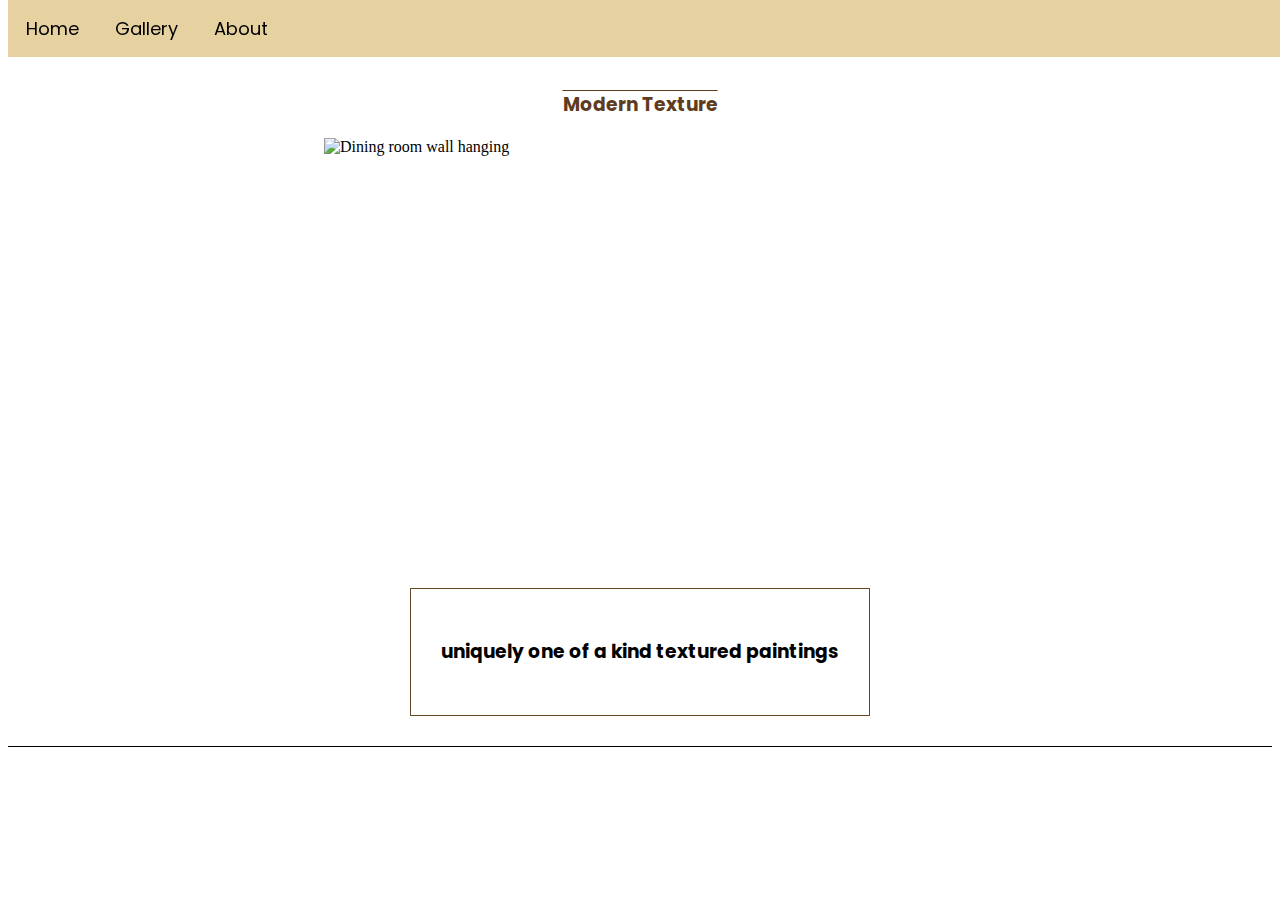
==== index.html @ 3a9357ce "Starter code" ====
<!DOCTYPE html>
<html lang="en">
<head>
    <meta charset="UTF-8">
    <meta http-equiv="X-UA-Compatible" content="IE=edge">
    <meta name="viewport" content="width=device-width, initial-scale=1.0">
    <title>Blog Site</title>
    <link rel="stylesheet" href="style.css">

<!--POPPINS FONT------------------------------->
<link rel="preconnect" href="https://fonts.googleapis.com">
<link rel="preconnect" href="https://fonts.gstatic.com" crossorigin>
<link href="https://fonts.googleapis.com/css2?family=Poppins:wght@100&display=swap" rel="stylesheet">
</head>

<body>

    <!--NAV BAR----------------------->
    <div class="navbar">
    <a href="#home">Home</a>
    <a href="#gallery">Gallery</a>
    <a href="#about">About</a>
    </div>

      <!--heading------------->
      <div class="heading">
        <h3>Modern Texture</h3>
    </div>

    <div id="header-image-menu">
        <img src="images/diningPic.JPG" width="800" height="420" alt="Dining room wall hanging" class=" center">

    <section id="box1">
  
    <!--blog container----------->
    <div class="blog-container">


    <div class="box2">


        <div class="boxtext">
            <span><h3> uniquely one of a kind textured paintings<h3></span>
    
        </div>
    </div>


</section>

            
</div>

</body>
</html>
---- style.css ----
.navbar{
    overflow: hidden;
    background-color: #d1a84f88;
    position: fixed;
    top: 0;
    width: 100%;
}

.navbar a {
    float: left;
    display: block;
    color: #000000;
    text-align: center;
    padding: 15px 18px;
    text-decoration: none;
    font-size: 18px;
    font-family: 'Poppins', sans-serif;
}

  .navbar a:hover {
    color: #e9dcdc;
  }
  
  .heading {
    padding-top: 5%;
   text-decoration: overline;
   color: #5e3c1d;
  }
  .center {
    display: block;
    margin-left: auto;
    margin-right: auto;
    width: 50%;
  }
  
  .container {
    padding: 18px;
    margin-top: 35px;
    height: 2000px;
  }

  h1,h3{
    text-align: center;
    font-family:'Poppins', sans-serif;
  }
  
  span{ 
    text-align: center;
    font-family:'Poppins', sans-serif;
  }
  #box1{
    display: flex;
    justify-content: center;
    align-items: center;
    flex-direction: column;
    padding:10px;
    border-bottom: 1px solid; (0,0,0,0.05) 
  }

  
  .box2{
    width: auto;
    border:1px solid hsl(32, 46%, 27%);
    margin: 20px;
  }


  .boxtext{
    padding: 30px;
    display: flex;
    flex-direction: column;
  }

  .blog-text span{
    color:#5e3c1d
  }
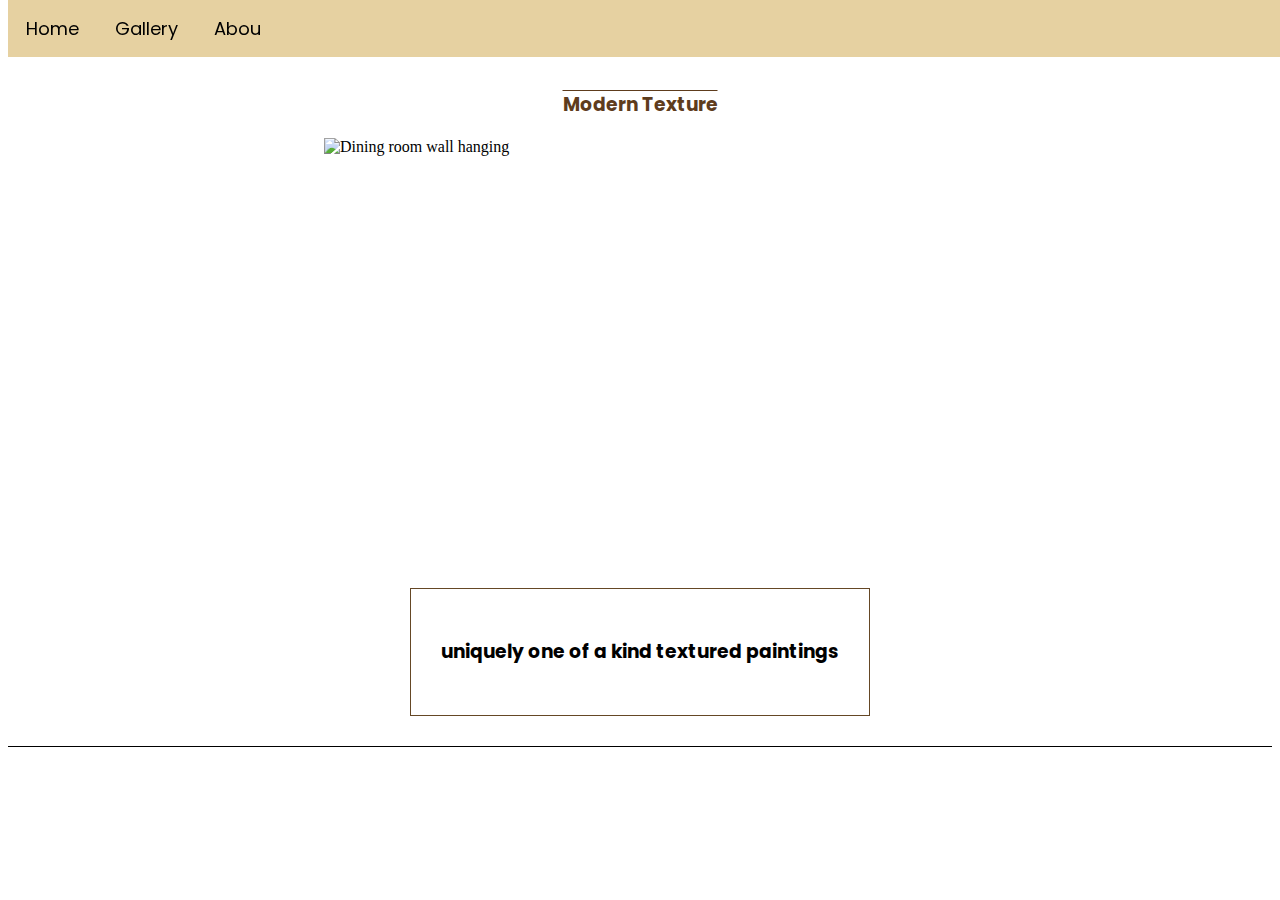
==== commit 704c7999: "changed about" ====
--- a/index.html
+++ b/index.html
@@ -1,5 +1,6 @@
 <!DOCTYPE html>
 <html lang="en">
+
 <head>
     <meta charset="UTF-8">
     <meta http-equiv="X-UA-Compatible" content="IE=edge">
@@ -7,49 +8,52 @@
     <title>Blog Site</title>
     <link rel="stylesheet" href="style.css">
 
-<!--POPPINS FONT------------------------------->
-<link rel="preconnect" href="https://fonts.googleapis.com">
-<link rel="preconnect" href="https://fonts.gstatic.com" crossorigin>
-<link href="https://fonts.googleapis.com/css2?family=Poppins:wght@100&display=swap" rel="stylesheet">
+    <!--POPPINS FONT------------------------------->
+    <link rel="preconnect" href="https://fonts.googleapis.com">
+    <link rel="preconnect" href="https://fonts.gstatic.com" crossorigin>
+    <link href="https://fonts.googleapis.com/css2?family=Poppins:wght@100&display=swap" rel="stylesheet">
 </head>
 
 <body>
 
     <!--NAV BAR----------------------->
     <div class="navbar">
-    <a href="#home">Home</a>
-    <a href="#gallery">Gallery</a>
-    <a href="#about">About</a>
+        <a href="#home">Home</a>
+        <a href="#gallery">Gallery</a>
+        <a href="#about">Abou</a>
     </div>
 
-      <!--heading------------->
-      <div class="heading">
+    <!--heading------------->
+    <div class="heading">
         <h3>Modern Texture</h3>
     </div>
 
     <div id="header-image-menu">
         <img src="images/diningPic.JPG" width="800" height="420" alt="Dining room wall hanging" class=" center">
 
-    <section id="box1">
-  
-    <!--blog container----------->
-    <div class="blog-container">
+        <section id="box1">
+
+            <!--blog container----------->
+            <div class="blog-container">
 
 
-    <div class="box2">
+                <div class="box2">
 
 
-        <div class="boxtext">
-            <span><h3> uniquely one of a kind textured paintings<h3></span>
-    
-        </div>
+                    <div class="boxtext">
+                        <span>
+                            <h3> uniquely one of a kind textured paintings<h3>
+                        </span>
+
+                    </div>
+                </div>
+
+
+        </section>
+
+
     </div>
 
+</body>
 
-</section>
-
-            
-</div>
-
-</body>
 </html>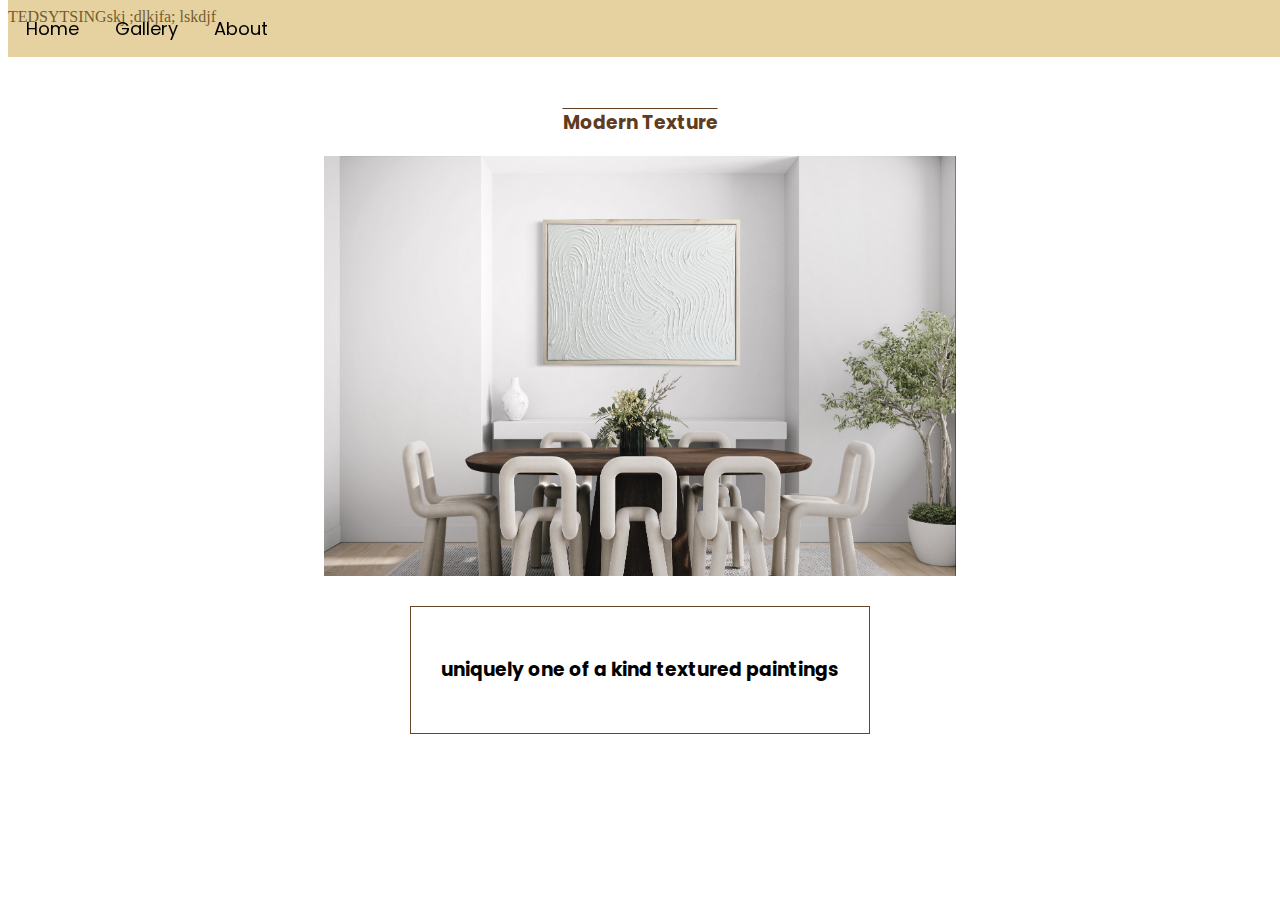
==== commit 5b409115: "Dining image added" ====
--- a/index.html
+++ b/index.html
@@ -20,8 +20,12 @@
     <div class="navbar">
         <a href="#home">Home</a>
         <a href="#gallery">Gallery</a>
-        <a href="#about">Abou</a>
+        <a href="#about">About</a>
     </div>
+
+
+
+    TEDSYTSINGskj ;dlkjfa; lskdjf
 
     <!--heading------------->
     <div class="heading">
--- a/style.css
+++ b/style.css
@@ -54,7 +54,7 @@
     align-items: center;
     flex-direction: column;
     padding:10px;
-    border-bottom: 1px solid; (0,0,0,0.05) 
+    border-bottom: 1px solid (0,0,0,0.05);
   }
 
   
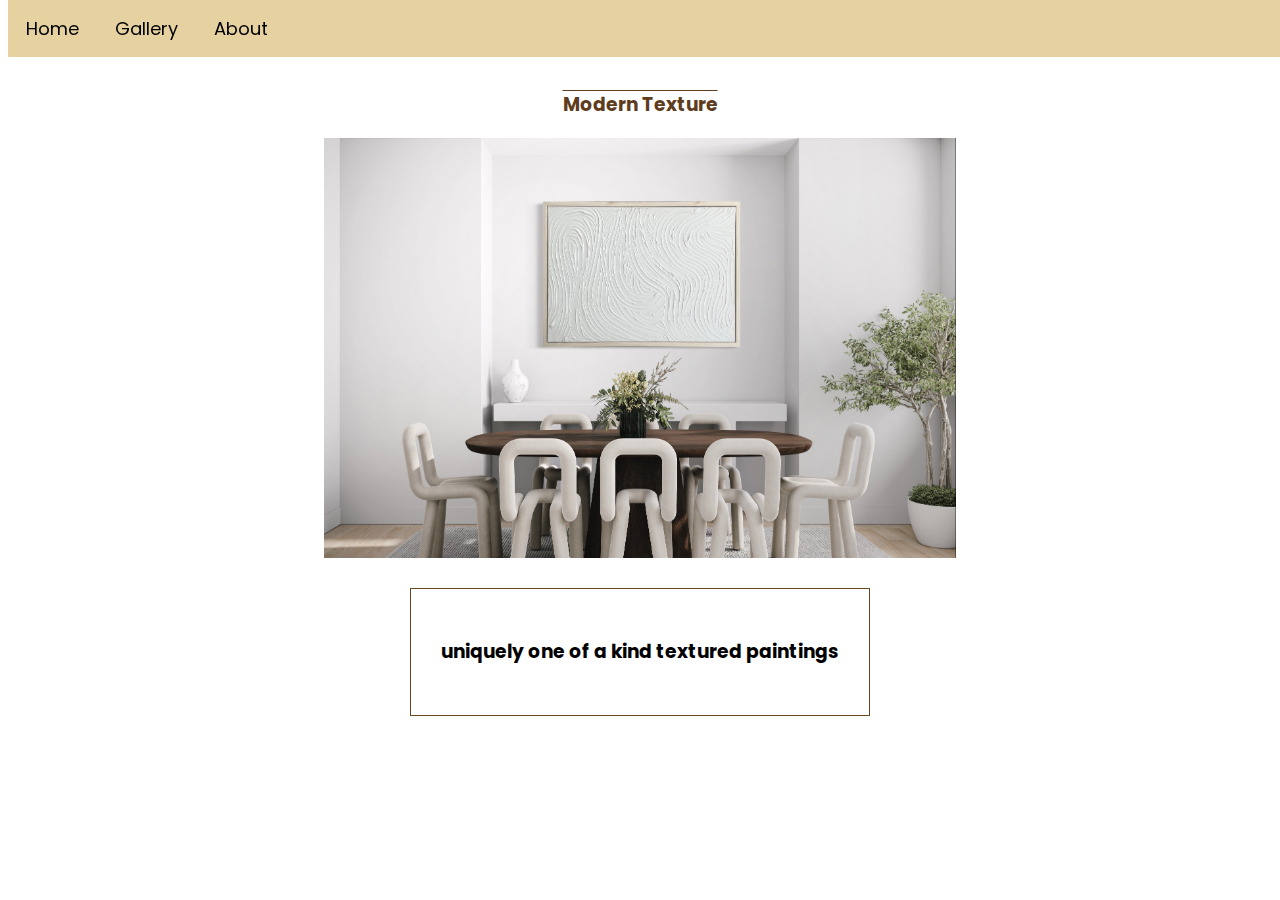
==== commit eccaca12: "Merge branch 'main' of https://github.com/cfoight/TechMoms" ====
--- a/index.html
+++ b/index.html
@@ -1,5 +1,6 @@
 <!DOCTYPE html>
 <html lang="en">
+
 
 <head>
     <meta charset="UTF-8">
@@ -8,56 +9,49 @@
     <title>Blog Site</title>
     <link rel="stylesheet" href="style.css">
 
-    <!--POPPINS FONT------------------------------->
-    <link rel="preconnect" href="https://fonts.googleapis.com">
-    <link rel="preconnect" href="https://fonts.gstatic.com" crossorigin>
-    <link href="https://fonts.googleapis.com/css2?family=Poppins:wght@100&display=swap" rel="stylesheet">
+<!--POPPINS FONT------------------------------->
+<link rel="preconnect" href="https://fonts.googleapis.com">
+<link rel="preconnect" href="https://fonts.gstatic.com" crossorigin>
+<link href="https://fonts.googleapis.com/css2?family=Poppins:wght@100&display=swap" rel="stylesheet">
 </head>
 
 <body>
 
     <!--NAV BAR----------------------->
     <div class="navbar">
-        <a href="#home">Home</a>
-        <a href="#gallery">Gallery</a>
-        <a href="#about">About</a>
+    <a href="#home">Home</a>
+    <a href="#gallery">Gallery</a>
+    <a href="#about">About</a>
     </div>
 
-
-
-    TEDSYTSINGskj ;dlkjfa; lskdjf
-
-    <!--heading------------->
-    <div class="heading">
+      <!--heading------------->
+      <div class="heading">
         <h3>Modern Texture</h3>
     </div>
 
     <div id="header-image-menu">
         <img src="images/diningPic.JPG" width="800" height="420" alt="Dining room wall hanging" class=" center">
 
-        <section id="box1">
-
-            <!--blog container----------->
-            <div class="blog-container">
+    <section id="box1">
+  
+    <!--blog container----------->
+    <div class="blog-container">
 
 
-                <div class="box2">
+    <div class="box2">
 
 
-                    <div class="boxtext">
-                        <span>
-                            <h3> uniquely one of a kind textured paintings<h3>
-                        </span>
-
-                    </div>
-                </div>
+        <div class="boxtext">
+            <span><h3> uniquely one of a kind textured paintings<h3></span>
+    
+        </div>
+    </div>
 
 
-        </section>
+</section>
 
-
-    </div>
+            
+</div>
 
 </body>
-
 </html>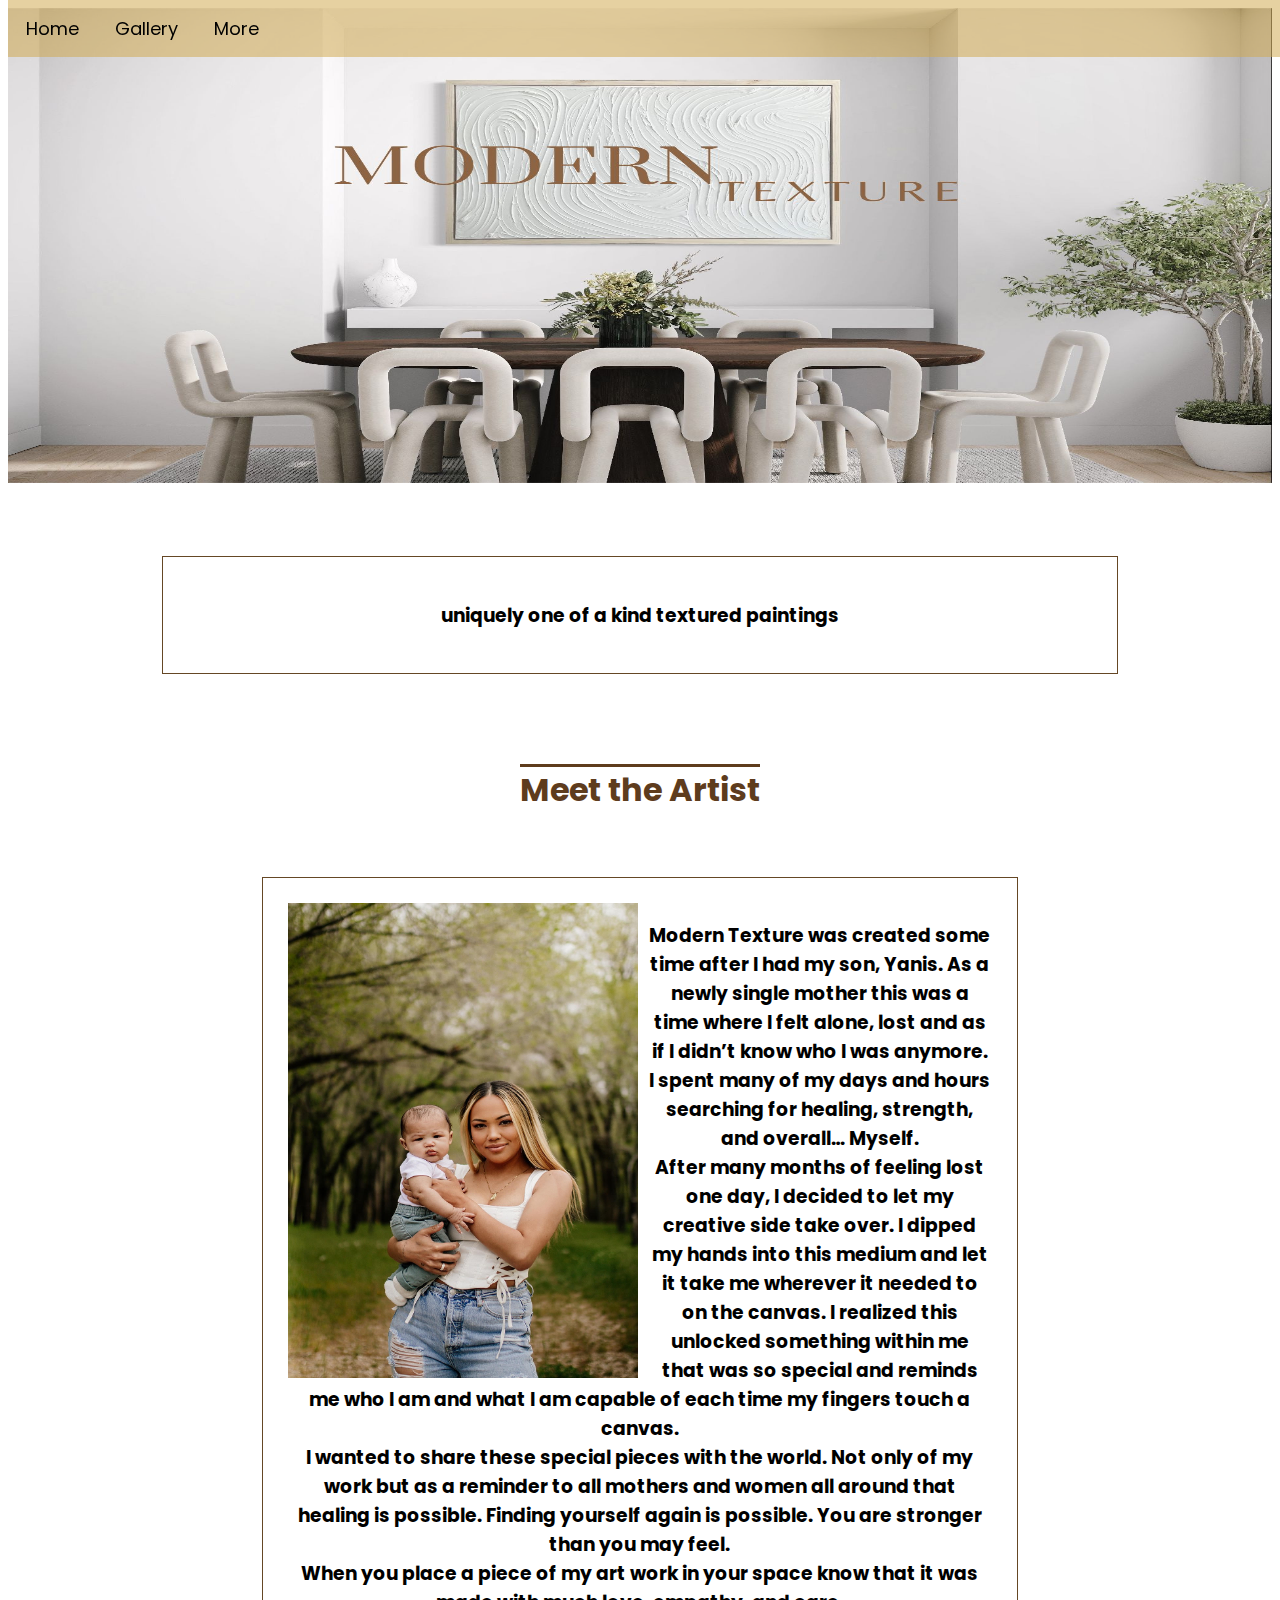
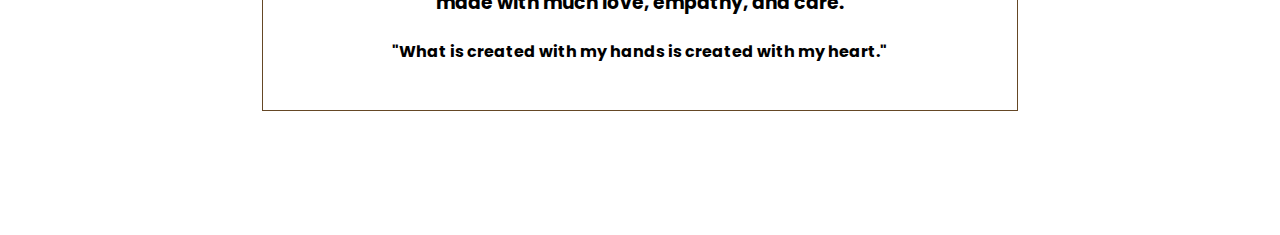
==== commit 2d711303: "Float commit" ====
--- a/index.html
+++ b/index.html
@@ -6,46 +6,55 @@
     <meta charset="UTF-8">
     <meta http-equiv="X-UA-Compatible" content="IE=edge">
     <meta name="viewport" content="width=device-width, initial-scale=1.0">
-    <title>Blog Site</title>
+    <title>Modern Texture</title>
     <link rel="stylesheet" href="style.css">
 
-<!--POPPINS FONT------------------------------->
 <link rel="preconnect" href="https://fonts.googleapis.com">
 <link rel="preconnect" href="https://fonts.gstatic.com" crossorigin>
 <link href="https://fonts.googleapis.com/css2?family=Poppins:wght@100&display=swap" rel="stylesheet">
 </head>
 
 <body>
-
-    <!--NAV BAR----------------------->
     <div class="navbar">
-    <a href="#home">Home</a>
-    <a href="#gallery">Gallery</a>
-    <a href="#about">About</a>
-    </div>
-
-      <!--heading------------->
-      <div class="heading">
-        <h3>Modern Texture</h3>
+    <a href="index.html">Home</a>
+    <a href="gallery.html">Gallery</a>
+    <a href="about.html">More</a>
     </div>
 
     <div id="header-image-menu">
-        <img src="images/diningPic.JPG" width="800" height="420" alt="Dining room wall hanging" class=" center">
+        <img src="dapperdining.jpg"alt="Dining room wall hanging" style="width:100%;" class=" center">
 
-    <section id="box1">
+<section id="box1">
+
+    <div class="blog-container">
+      <div class="box2">
+        <div class="boxtext">
+            <span><h3> uniquely one of a kind textured paintings<h3></span>
+        </div>
+    </div>
+    
+    <div class="heading">
+        <h1>Meet the Artist</h1>
+    </div>
   
-    <!--blog container----------->
     <div class="blog-container">
+        <div class="box2">
+          <div class="boxtext">
+            <div id="artist">
+                <img src="images/yaymama.jpg" alt="yaemom" width="400" height="580"> 
 
 
-    <div class="box2">
+        <div class="text">
+               <h3>Modern Texture was created some time after I had my son, Yanis. As a newly single mother this was a time where I felt alone, lost and as if I didn’t know who I was anymore. I spent many of my days and hours searching for healing, strength, and overall… Myself.
+                <br>
+                After many months of feeling lost one day, I decided to let my creative side take over. I dipped my hands into this medium and let it take me wherever it needed to on the canvas. I realized this unlocked something within me that was so special and reminds me who I am and what I am capable of each time my fingers touch a canvas. 
+                <br>
+               I wanted to share these special pieces with the world. Not only of my work but as a reminder to all mothers and women all around that healing is possible. Finding yourself again is possible. You are stronger than you may feel.
+               <br> When you place a piece of my art work in your space know that it was made with much love, empathy, and care. 
+               </h3>
 
-
-        <div class="boxtext">
-            <span><h3> uniquely one of a kind textured paintings<h3></span>
-    
+               <h4> "What is created with my hands is created with my heart."<h4>
         </div>
-    </div>
 
 
 </section>
--- a/style.css
+++ b/style.css
@@ -22,7 +22,7 @@
   }
   
   .heading {
-    padding-top: 5%;
+   padding-top: 5%;
    text-decoration: overline;
    color: #5e3c1d;
   }
@@ -36,18 +36,24 @@
   .container {
     padding: 18px;
     margin-top: 35px;
-    height: 2000px;
+    height: auto;
   }
 
-  h1,h3{
+.blog-container{
+  margin: 35px auto;
+  width:80%;
+  padding: 8px;
+}
+
+.text{
+  text-align: justify;
+}
+
+  h1,h3,h4{
     text-align: center;
     font-family:'Poppins', sans-serif;
   }
   
-  span{ 
-    text-align: center;
-    font-family:'Poppins', sans-serif;
-  }
   #box1{
     display: flex;
     justify-content: center;
@@ -57,7 +63,6 @@
     border-bottom: 1px solid (0,0,0,0.05);
   }
 
-  
   .box2{
     width: auto;
     border:1px solid hsl(32, 46%, 27%);
@@ -66,14 +71,65 @@
 
 
   .boxtext{
-    padding: 30px;
+    padding: 25px;
     display: flex;
     flex-direction: column;
   }
-
+  
   .blog-text span{
     color:#5e3c1d
   }
 
-  
- +#image-gallery{
+  padding: 60px;
+}  
+
+.box{
+display: flex;
+align-items: center;
+justify-content: center;
+height: 15vh;
+}
+
+.form-box{
+  padding: 10px;
+  border-radius: 5px;
+  background-color: #99772fcb;
+  box-shadow: 10px 10px 15px #5e3c1d, -10px -10px 15px #fff;
+}
+
+.form-box input{
+  font-size: 18px;
+  color:#000000;
+  padding:15px 10px;
+  border: none;
+  outline:none;
+  background: #ffffffb0;
+}
+
+.form-box button{
+  color:#fff
+  padding: 15px 20 px;
+  font-size: 20px;
+  border: none;
+  border-radius: 5px;
+  cursor: pointer;
+  transition: .3s;
+}
+
+.artist{
+  margin: 150px auto;
+  width: 50%;
+  padding: 8px;
+}
+img{
+  float: left;
+  width: 350px;
+  height: 475px;
+  padding: 0 10px 0 0;
+}
+
+.text{
+  text-align: justify;
+
+}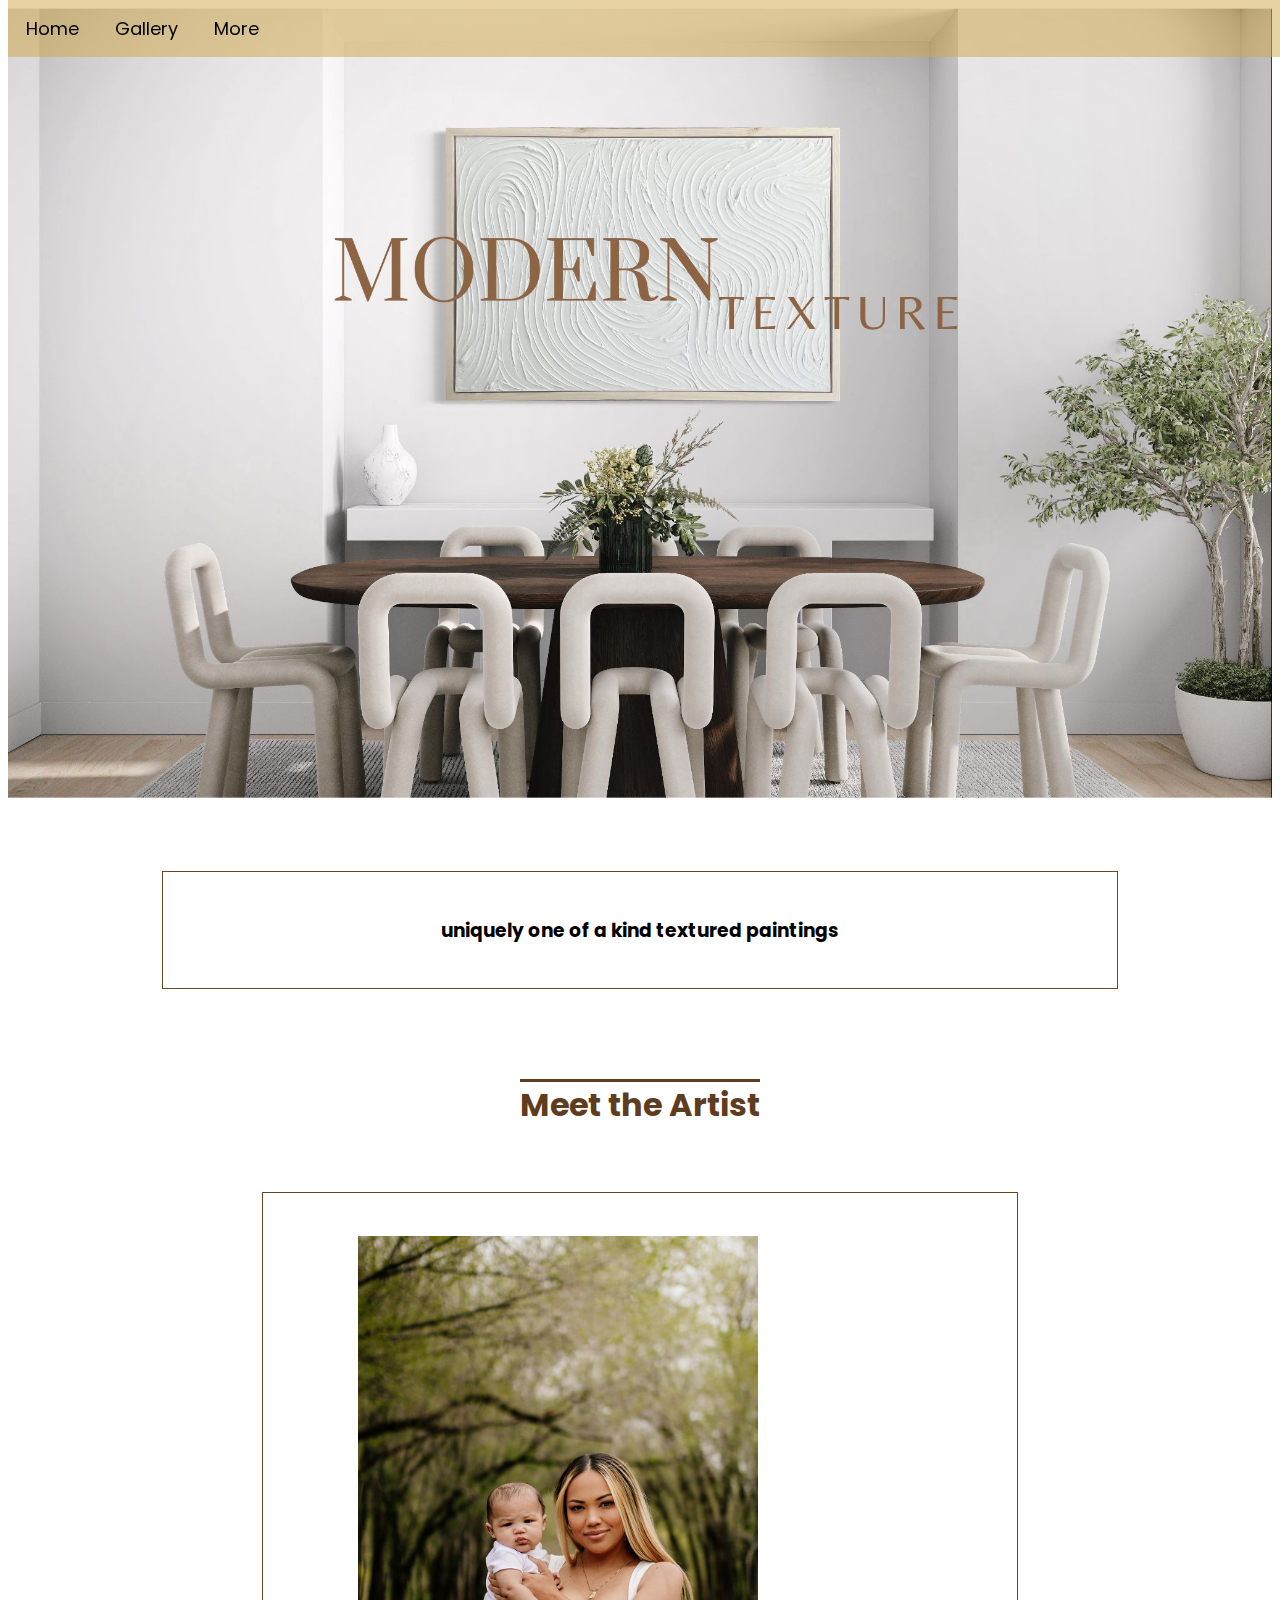
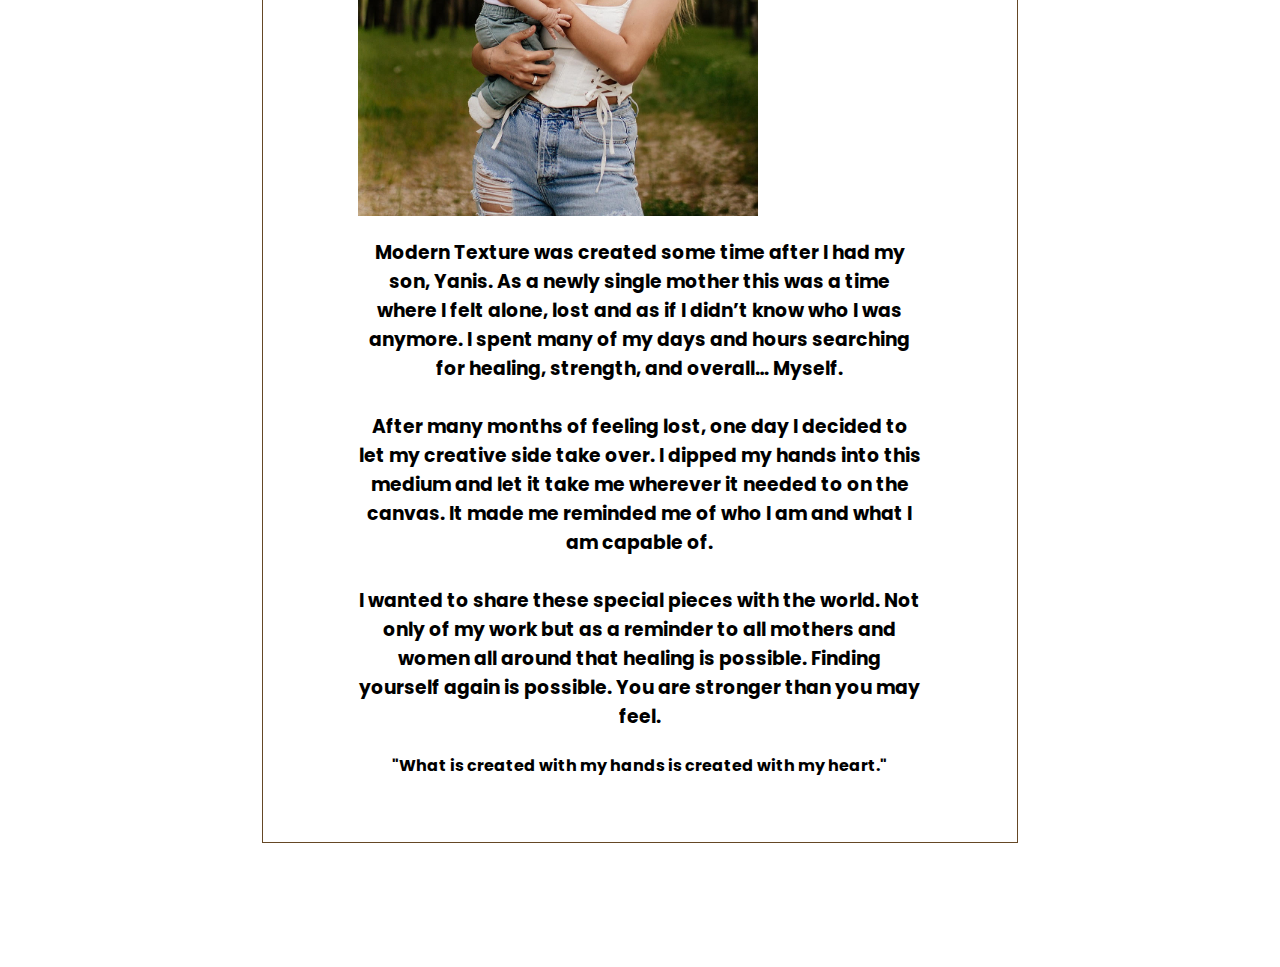
==== commit 6e316d08: "END COMMIT" ====
--- a/index.html
+++ b/index.html
@@ -47,11 +47,12 @@
         <div class="text">
                <h3>Modern Texture was created some time after I had my son, Yanis. As a newly single mother this was a time where I felt alone, lost and as if I didn’t know who I was anymore. I spent many of my days and hours searching for healing, strength, and overall… Myself.
                 <br>
-                After many months of feeling lost one day, I decided to let my creative side take over. I dipped my hands into this medium and let it take me wherever it needed to on the canvas. I realized this unlocked something within me that was so special and reminds me who I am and what I am capable of each time my fingers touch a canvas. 
+                <br>
+                After many months of feeling lost, one day I decided to let my creative side take over. I dipped my hands into this medium and let it take me wherever it needed to on the canvas. It made me reminded me of who I am and what I am capable of. 
+                <br>
                 <br>
                I wanted to share these special pieces with the world. Not only of my work but as a reminder to all mothers and women all around that healing is possible. Finding yourself again is possible. You are stronger than you may feel.
-               <br> When you place a piece of my art work in your space know that it was made with much love, empathy, and care. 
-               </h3>
+               <br>
 
                <h4> "What is created with my hands is created with my heart."<h4>
         </div>
--- a/style.css
+++ b/style.css
@@ -31,12 +31,6 @@
     margin-left: auto;
     margin-right: auto;
     width: 50%;
-  }
-  
-  .container {
-    padding: 18px;
-    margin-top: 35px;
-    height: auto;
   }
 
 .blog-container{
@@ -108,7 +102,7 @@
 }
 
 .form-box button{
-  color:#fff
+  color:#4e4138;
   padding: 15px 20 px;
   font-size: 20px;
   border: none;
@@ -117,19 +111,18 @@
   transition: .3s;
 }
 
-.artist{
-  margin: 150px auto;
-  width: 50%;
+#artist{
+  margin: 10px auto;
+  width: 80%;
   padding: 8px;
 }
-img{
+.text{
+  text-align: justify;
+}
+
+ /* img{
   float: left;
   width: 350px;
   height: 475px;
   padding: 0 10px 0 0;
-}
-
-.text{
-  text-align: justify;
-
-}+}  */